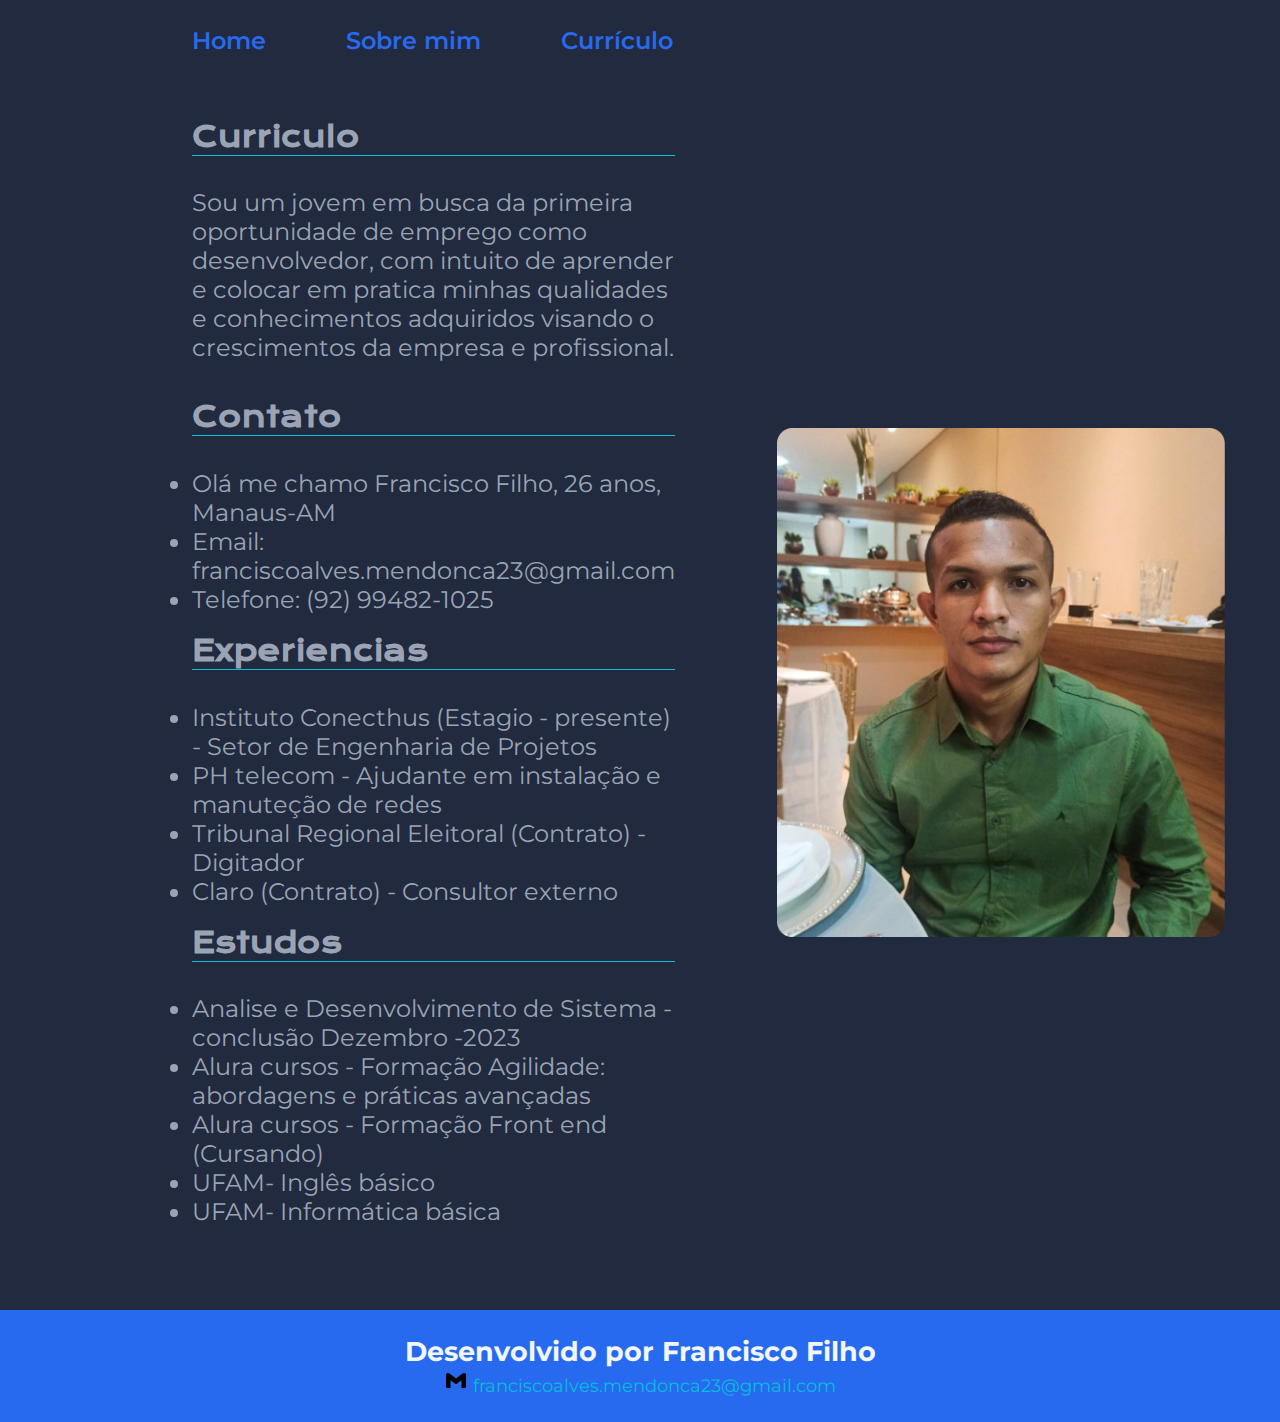
==== Curriculo.html @ 60901610 "Add files via upload" ====
<!DOCTYPE html>
<html lang="pt-br">
<head>
    <meta charset="UTF-8">
    <meta http-equiv="X-UA-Compatible" content="IE=edge">
    <meta name="viewport" content="width=device-width, initial-scale=1.0">
    <title>Currículo Francisco</title>
    <link rel="stylesheet" href="styles/style.css">
</head>
<body>
    <header class="cabecalho">
        <nav class="cabecalho__menu">  
            <a href="index.html" class="cabecalho__menu__conteudo">Home</a>
            <a href="about.html" class="cabecalho__menu__conteudo">Sobre mim </a>
            <a href="" class="cabecalho__menu__conteudo">Currículo</a>
        </nav>
    </header>

    <main class="apresentacao">
        <section class="apresentacao__curriculo">
        <h1 class="apresentacao__curriculo__titulos"> Curriculo</h1>
        <br>
            <p class="conteudo__curriculo"  > Sou um jovem em busca da primeira oportunidade de emprego como desenvolvedor, com
                intuito de aprender e colocar em pratica minhas qualidades e conhecimentos adquiridos
                visando o crescimentos da empresa e profissional.</p>
                <br>
        
        
            <h1 class="apresentacao__curriculo__titulos"> Contato</h1>
            <br>
            <ul class="conteudo__curriculo">
                    <li> Olá me chamo Francisco Filho, 26 anos, Manaus-AM</li>
                    <li>Email: franciscoalves.mendonca23@gmail.com</li>
                    <li> Telefone: (92) 99482-1025</li>
            </ul>
           
           <h1 class="apresentacao__curriculo__titulos"> Experiencias</h1> 
        <br>
           <ul class="conteudo__curriculo" >
                <li> Instituto Conecthus (Estagio - presente) - Setor de Engenharia de Projetos</li>
                <li>PH telecom - Ajudante em instalação e manuteção de redes</li>
                <li> Tribunal Regional Eleitoral (Contrato) - Digitador</li>
                <li> Claro (Contrato) - Consultor externo</li>
        
           </ul>


            <h1 class="apresentacao__curriculo__titulos">Estudos </h1>
            <br>
            <ul class="conteudo__curriculo">
                <li> Analise e Desenvolvimento de Sistema - conclusão Dezembro -2023  </li>
                <li>Alura cursos - Formação Agilidade: abordagens e práticas avançadas</li>
                <li> Alura cursos - Formação Front end (Cursando)</li>
                <li> UFAM- Inglês básico</li>
                <li> UFAM- Informática básica </li>

            </ul>


        </section>
        <img src="Assets/Imagem.png" alt="foto francisco filho" class="foto__perfil">

    </main>
    <footer class="rodape">    
        <h2> Desenvolvido por Francisco Filho</h2>
        <a href=" mailto:franciscoalves.mendonca23@gmail.com"  class="aa"> <img src="Assets/gmail-logo-24.png" alt="Email francisco" > franciscoalves.mendonca23@gmail.com  </a>
</footer>
    
</body>
</html>
---- styles/style.css ----
@import url('https://fonts.googleapis.com/css2?family=Krona+One&family=Montserrat&display=swap');

*{
    margin: 0;
    padding: 0;
}
:root{

    --cor-primaria: #212A3E;
    --cor-secundaria: #9BA4B5;
    --cor-terciaria: #276af0;
    --cor-hover: #F1F6F9;
    --cor-borda: #05BFDB;

    --font-titulo: 'Krona One', sans-serif; ;
    --font-paragrafos: 'Montserrat', sans-serif;
}
body{
    /* height: 100vh; */
    box-sizing: border-box;
    background-color: var(--cor-primaria);
    color: var(--cor-secundaria);
}
.cabecalho{
    padding: 2% 0 0 15%;
}
.cabecalho__menu{
    display: flex;
    flex-direction: row;
    gap: 80px;
}

.cabecalho__menu__conteudo{
    color: var(--cor-terciaria);
    font-family: var(--font-paragrafos);
    font-size: 1.5rem;
    font-weight: 600;
    text-decoration: none;
}
.cabecalho__menu__conteudo:hover{
    color: var(--cor-terciaria);
    font-family: var(--font-paragrafos);
    font-size: 1.5rem;
    font-weight: 600;
    text-decoration: none;
    /* background-color: #272727; */
    border-bottom: 1px solid var(--cor-borda);
}

.titulo-destaque{
    color: var(--cor-terciaria);
}
.cabecalho__menu{
    color: var(--cor-terciaria);
}
.apresentacao{
   padding: 5% 15%;
    display: flex;
    align-items: center;
    justify-content: space-between;
    gap: 82px;
    
}
.apresentacao__conteudo{
    width: 50%;
    display: flex;
    gap: 40px;
    flex-direction: column;

}
.apresentacao__conteudo__titulo{
    font-size: 2.25rem ;
    font-family: var(--font-titulo);
}

.apresentacao__conteudo__texto{
    font-size: 1.5rem;
    font-family: var(--font-paragrafos);
}

.apresentacao__links{
    display: flex;
    justify-content: space-between;
    flex-direction: column;
    gap: 38px;
    align-items: center;
}

.apresentacao__links__botao{
    display: flex;
    align-items: center;
    justify-content: center;
    gap: 14px;
    width: 55%;
    text-align: center;
    border-radius: 8px;
    border: solid 2px var(--cor-terciaria);
    font-size: 1.5rem;
    font-weight: 600;
    padding: 21.5px 0;
    text-decoration: none;
    color: var(--cor-secundaria);
    font-family: var(--font-paragrafos);
}
.apresentacao__links__botao:hover{
    background-color: var(--cor-hover);
    border-bottom: solid 4px var(--cor-borda);
    
    

}
.rodape{
    background-color: var(--cor-terciaria);
    color: var(--cor-hover);
    font-size: 1.125rem;
    font-weight: 400;
    text-decoration: none;
    text-align: center;
   padding: 25px;
    font-family: var(--font-paragrafos);
}
.links__icon{
    color: var(--cor-terciaria);
    background-color: var(--cor-terciaria);
    border-radius: 10px;
}
.links__icon:hover{
    color: var(--cor-borda);
    background-color: var(--cor-borda);
    border-radius: 10px;
}
.foto__perfil{ 
    width: 50%;
    padding: 20px;
    
    /* height: 200px; */
}
.menu{  
display: flex;
    flex-direction: row;
    color: var(--cor-terciaria);
    
}

/* Apartir daqui a estilização da pagina curriculo */

.apresentacao__curriculo{
    width: 720px;
    display: flex;
    flex-direction: column;
    
}
.apresentacao__curriculo__titulos{
    border-bottom: solid 1px var(--cor-borda);
    font-family: var(--font-titulo);
    font-size: 1.75rem;

}
.conteudo__curriculo{
    font-size: 1.5rem;
    padding-top: 3%;
    font-family: var(--font-paragrafos);
    padding-bottom: 4%;
    
} 
.aa{
    text-decoration: none;
    color: var(--cor-borda);
    font-size: 1.125rem;
    font-family: var(--font-paragrafos)

}

@media ( max-width: 1250px){
    .cabecalho{
        padding: 10%;
    }
    .cabecalho__menu{
        justify-content: center;
     }
    .apresentacao{
         flex-direction: column-reverse;  
         padding: 5% 5%; 
     }
    .apresentacao__conteudo{
        width: auto;
    }

}

@media (max-width: 720px){

}
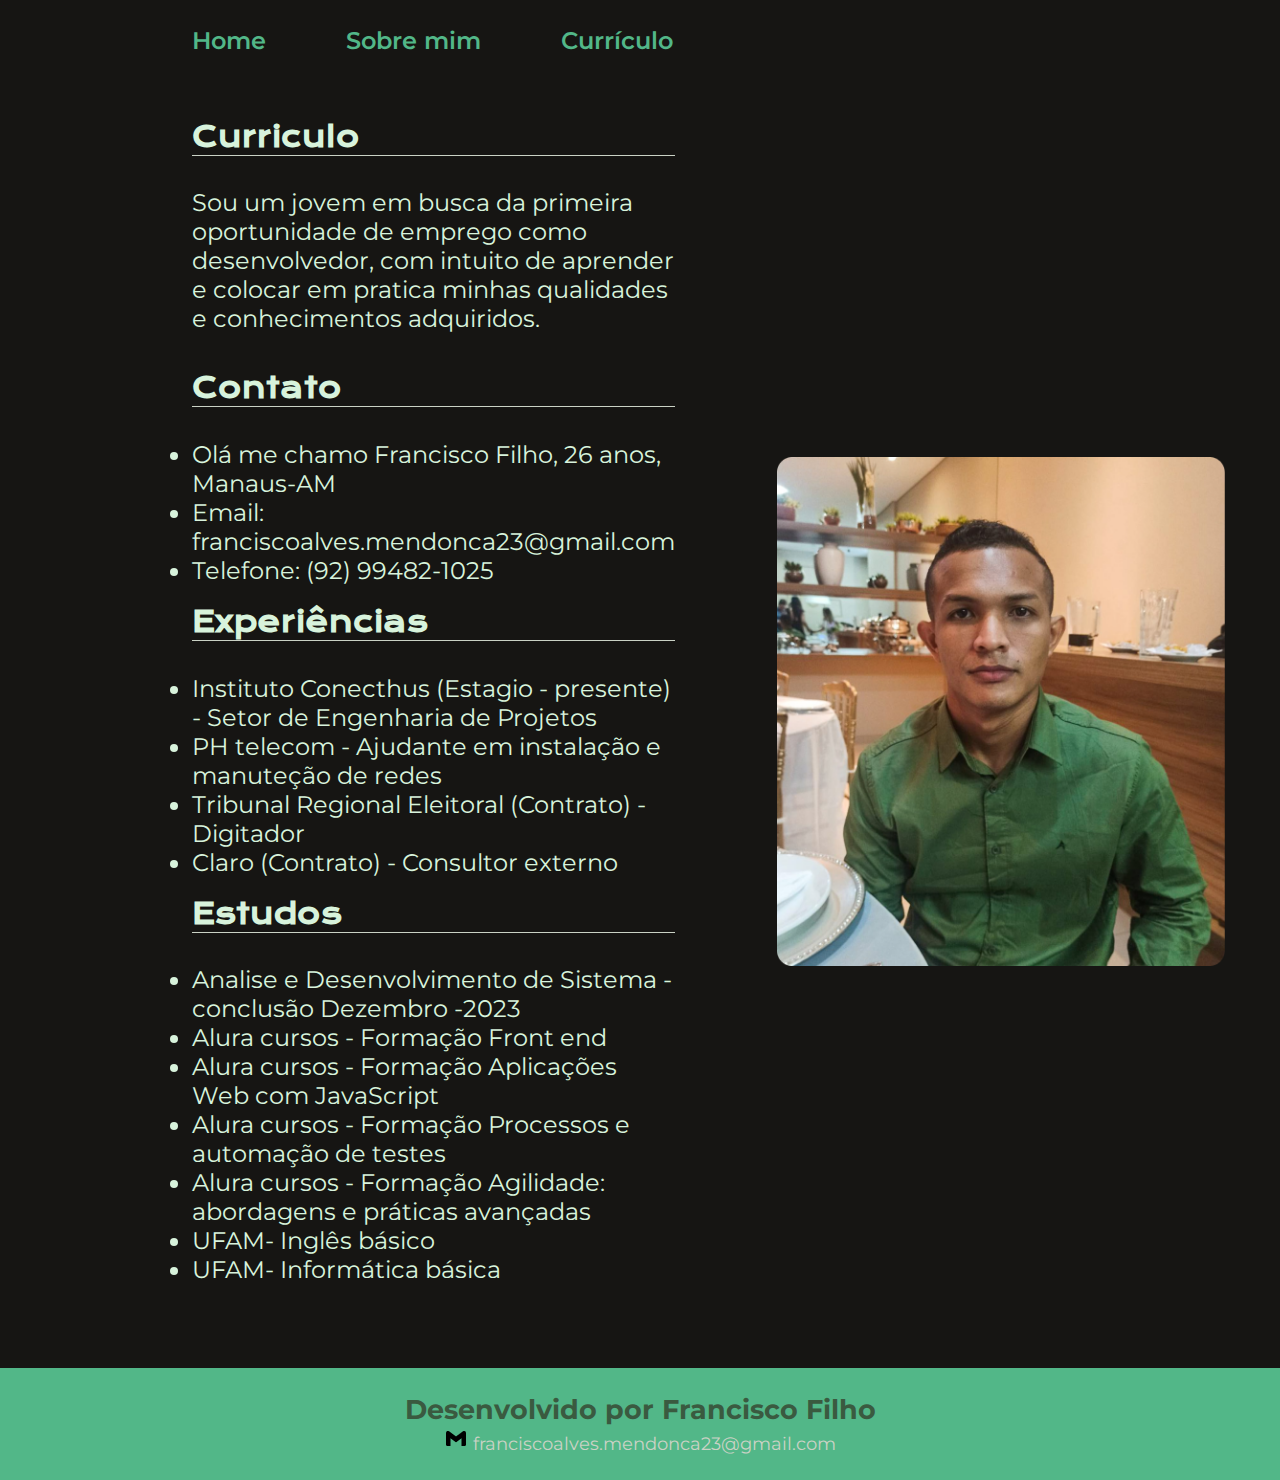
==== commit 9cdb3d4c: "first commit" ====
--- a/Curriculo.html
+++ b/Curriculo.html
@@ -21,8 +21,7 @@
         <h1 class="apresentacao__curriculo__titulos"> Curriculo</h1>
         <br>
             <p class="conteudo__curriculo"  > Sou um jovem em busca da primeira oportunidade de emprego como desenvolvedor, com
-                intuito de aprender e colocar em pratica minhas qualidades e conhecimentos adquiridos
-                visando o crescimentos da empresa e profissional.</p>
+                intuito de aprender e colocar em pratica minhas qualidades e conhecimentos adquiridos.</p>
                 <br>
         
         
@@ -34,11 +33,11 @@
                     <li> Telefone: (92) 99482-1025</li>
             </ul>
            
-           <h1 class="apresentacao__curriculo__titulos"> Experiencias</h1> 
+           <h1 class="apresentacao__curriculo__titulos"> Experiências</h1> 
         <br>
            <ul class="conteudo__curriculo" >
                 <li> Instituto Conecthus (Estagio - presente) - Setor de Engenharia de Projetos</li>
-                <li>PH telecom - Ajudante em instalação e manuteção de redes</li>
+                <li> PH telecom - Ajudante em instalação e manuteção de redes</li>
                 <li> Tribunal Regional Eleitoral (Contrato) - Digitador</li>
                 <li> Claro (Contrato) - Consultor externo</li>
         
@@ -49,8 +48,10 @@
             <br>
             <ul class="conteudo__curriculo">
                 <li> Analise e Desenvolvimento de Sistema - conclusão Dezembro -2023  </li>
+                <li> Alura cursos - Formação Front end</li>
+                <li> Alura cursos - Formação Aplicações Web com JavaScript</li>
+                <li>Alura cursos - Formação Processos e automação de testes</li>
                 <li>Alura cursos - Formação Agilidade: abordagens e práticas avançadas</li>
-                <li> Alura cursos - Formação Front end (Cursando)</li>
                 <li> UFAM- Inglês básico</li>
                 <li> UFAM- Informática básica </li>
 
--- a/styles/style.css
+++ b/styles/style.css
@@ -7,11 +7,11 @@
 }
 :root{
 
-    --cor-primaria: #212A3E;
-    --cor-secundaria: #9BA4B5;
-    --cor-terciaria: #276af0;
-    --cor-hover: #F1F6F9;
-    --cor-borda: #05BFDB;
+    --cor-primaria: #161513;
+    --cor-secundaria: #d8f3dc;
+    --cor-terciaria: #52b788;
+    --cor-hover: #3a5a40;
+    --cor-borda: #cad2c5;
 
     --font-titulo: 'Krona One', sans-serif; ;
     --font-paragrafos: 'Montserrat', sans-serif;
@@ -190,5 +190,47 @@
 }
 
 @media (max-width: 720px){
-
-}+    .cabecalho{
+        padding: 10%;
+    }
+   
+    .cabecalho__menu{
+        justify-content: center;
+        gap: 23px;
+    
+     }
+    .apresentacao{
+         flex-direction: column-reverse;  
+         padding: 5% 5%; 
+     }
+    .apresentacao__conteudo{
+        width: auto;
+    }
+    .apresentacao__curriculo{
+        width: auto;
+    }
+
+
+}
+
+@media (max-width: 520px){
+    .cabecalho{
+        padding: 5%;
+    }
+    .cabecalho__menu{
+        justify-content: center;
+        font-size: 1rem;
+     }
+    .apresentacao{
+         flex-direction: column-reverse;  
+         padding: 5% 5%; 
+     }
+    .apresentacao__conteudo{
+        width: auto;
+    } 
+    .apresentacao__curriculo{
+        width: auto;
+    }
+
+
+}
